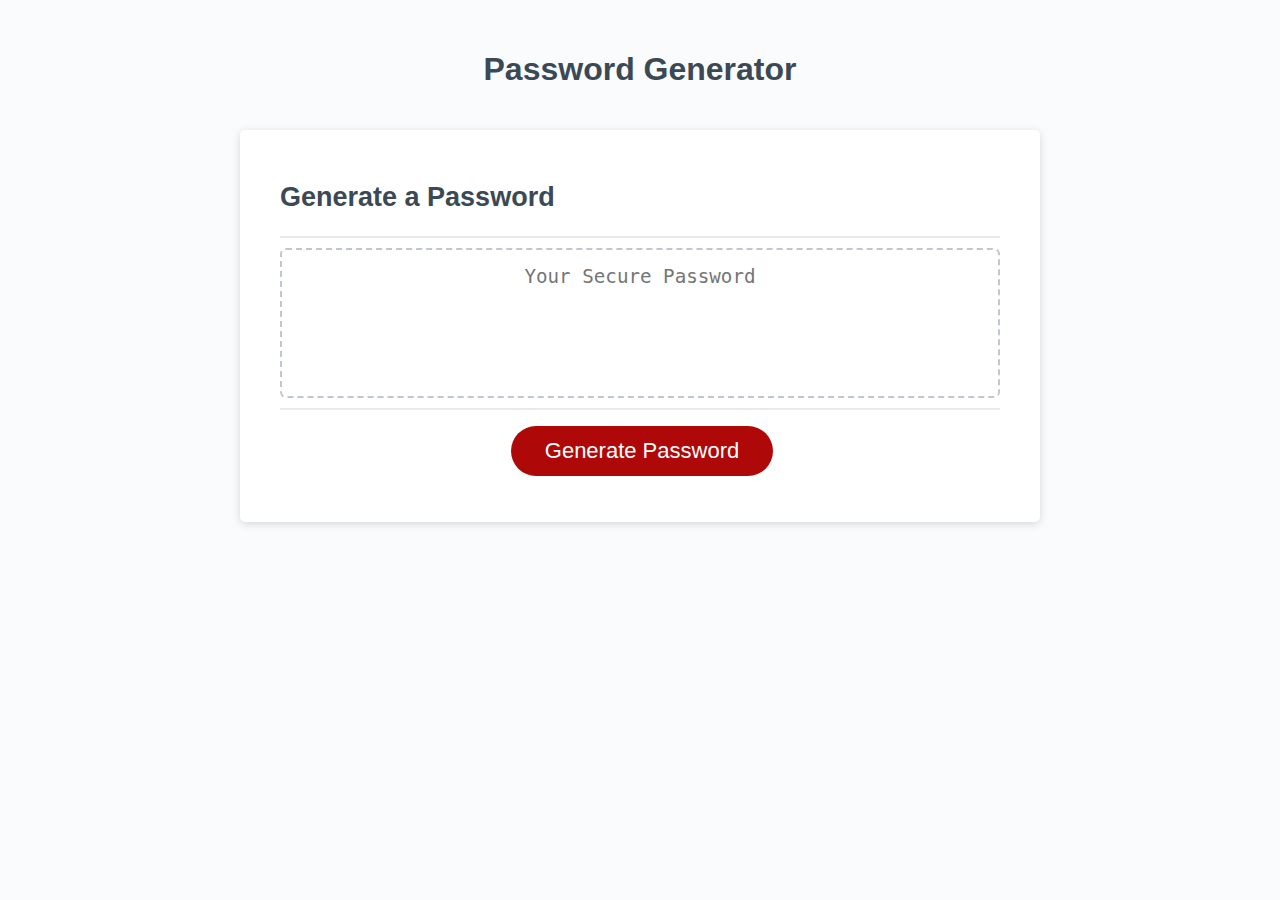
==== index.htm @ b34b8198 "just added" ====
<!DOCTYPE html>
<html lang="en">

<head>
    <meta charset="UTF-8" />
    <meta name="viewport" content="width=device-width, initial-scale=1.0" />
    <meta http-equiv="X-UA-Compatible" content="ie=edge" />
    <title>Password Generator</title>
    <link rel="stylesheet" href="style.css" />
</head>

<body>
    <div class="wrapper">
        <header>
            <h1>Password Generator</h1>
        </header>
        <div class="card">
            <div class="card-header">
                <h2>Generate a Password</h2>
            </div>
            <div class="card-body">
                <textarea readonly id="password" placeholder="Your Secure Password"
                    aria-label="Generated Password"></textarea>
            </div>
            <div class="card-footer">
                <button id="generate" class="btn">Generate Password</button>
            </div>
        </div>
    </div>
    <script src="script.js"></script>
</body>

</html>
---- style.css ----
*,
*::before,
*::after {
  box-sizing: border-box;
}

html,
body,
.wrapper {
  height: 100%;
  margin: 0;
  padding: 0;
}

body {
  font-family: sans-serif;
  background-color: #f9fbfd;
}

.wrapper {
  padding-top: 30px;
  padding-left: 20px;
  padding-right: 20px;
}

header {
  text-align: center;
  padding: 20px;
  padding-top: 0px;
  color: hsl(206, 17%, 28%);
}

.card {
  background-color: hsl(0, 0%, 100%);
  border-radius: 5px;
  border-width: 1px;
  box-shadow: rgba(0, 0, 0, 0.15) 0px 2px 8px 0px;
  color: hsl(206, 17%, 28%);
  font-size: 18px;
  margin: 0 auto;
  max-width: 800px;
  padding: 30px 40px;
}

.card-header::after {
  content: " ";
  display: block;
  width: 100%;
  background: #e7e9eb;
  height: 2px;
}

.card-body {
  min-height: 100px;
}

.card-footer {
  text-align: center;
}

.card-footer::before {
  content: " ";
  display: block;
  width: 100%;
  background: #e7e9eb;
  height: 2px;
}

.card-footer::after {
  content: " ";
  display: block;
  clear: both;
}

.btn {
  border: none;
  background-color: hsl(360, 91%, 36%);
  border-radius: 25px;
  box-shadow: rgba(0, 0, 0, 0.1) 0px 1px 6px 0px rgba(0, 0, 0, 0.2) 0px 1px 1px
    0px;
  color: hsl(0, 0%, 100%);
  display: inline-block;
  font-size: 22px;
  line-height: 22px;
  margin: 16px 16px 16px 20px;
  padding: 14px 34px;
  text-align: center;
  cursor: pointer;
}

button[disabled] {
  cursor: default;
  background: #c0c7cf;
}

.float-right {
  float: right;
}

#password {
  -webkit-appearance: none;
  -moz-appearance: none;
  appearance: none;
  border: none;
  display: block;
  width: 100%;
  padding-top: 15px;
  padding-left: 15px;
  padding-right: 15px;
  padding-bottom: 85px;
  font-size: 1.2rem;
  text-align: center;
  margin-top: 10px;
  margin-bottom: 10px;
  border: 2px dashed #c0c7cf;
  border-radius: 6px;
  resize: none;
  overflow: hidden;
}

@media (max-width: 690px) {
  .btn {
    font-size: 1rem;
    margin: 16px 0px 0px 0px;
    padding: 10px 15px;
  }

  #password {
    font-size: 1rem;
  }
}

@media (max-width: 500px) {
  .btn {
    font-size: 0.8rem;
  }
}
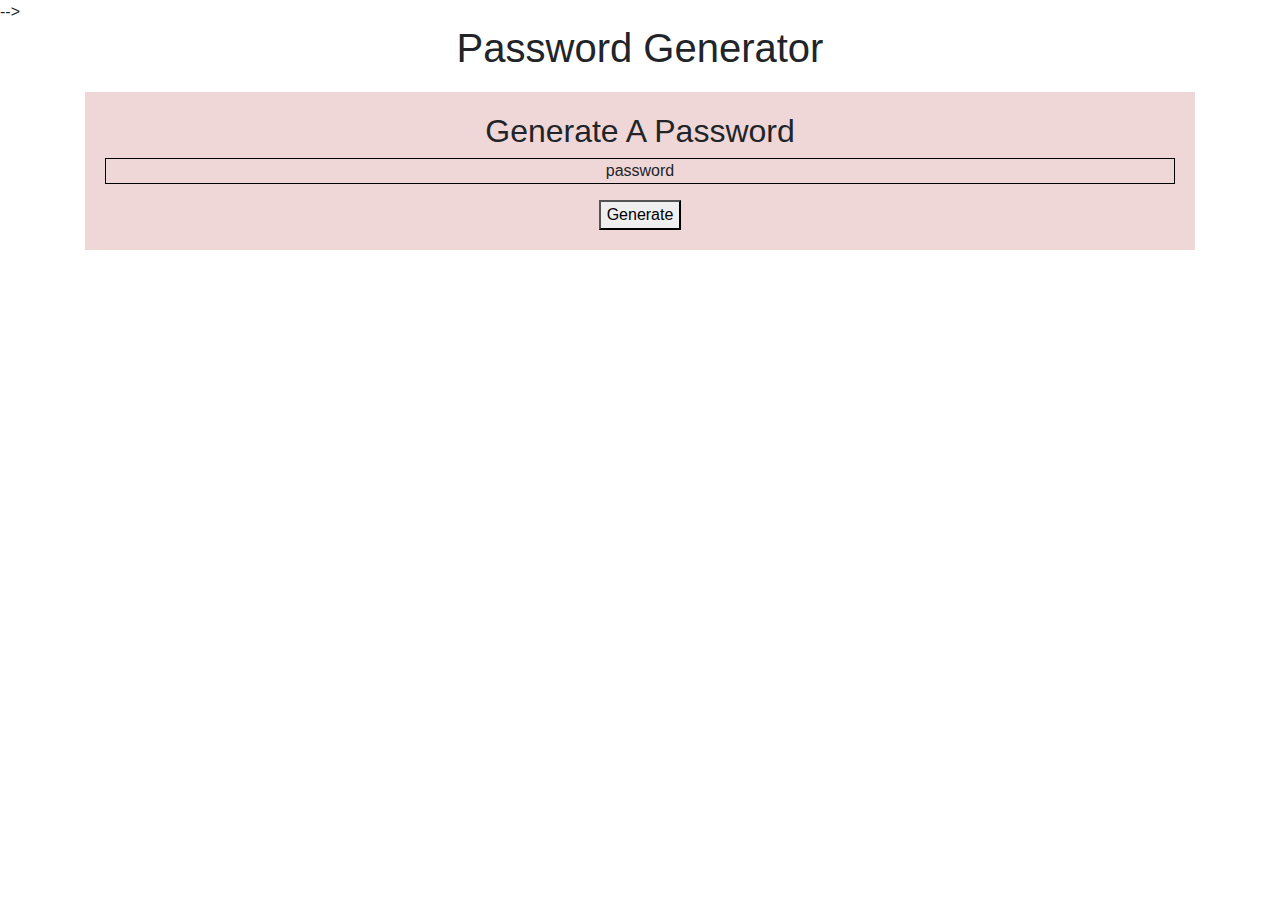
==== commit f3c31aa2: "recent changes" ====
--- a/index.htm
+++ b/index.htm
@@ -1,33 +1,57 @@
-<!DOCTYPE html>
+<!doctype html>
 <html lang="en">
 
 <head>
-    <meta charset="UTF-8" />
-    <meta name="viewport" content="width=device-width, initial-scale=1.0" />
-    <meta http-equiv="X-UA-Compatible" content="ie=edge" />
+
+    -->
+
+    <!-- Required meta tags -->
+    <meta charset="utf-8">
+    <meta name="viewport" content="width=device-width, initial-scale=1, shrink-to-fit=no">
+
+    <!-- Bootstrap CSS -->
+    <!-- stylesheet included, style.css -->
+    <link rel="stylesheet" href="https://stackpath.bootstrapcdn.com/bootstrap/4.4.1/css/bootstrap.min.css"
+        integrity="sha384-Vkoo8x4CGsO3+Hhxv8T/Q5PaXtkKtu6ug5TOeNV6gBiFeWPGFN9MuhOf23Q9Ifjh" crossorigin="anonymous">
+
+    <link rel="stylesheet" href="style.css">
+    <script src='script.js'></script>
+
     <title>Password Generator</title>
-    <link rel="stylesheet" href="style.css" />
 </head>
 
 <body>
-    <div class="wrapper">
-        <header>
-            <h1>Password Generator</h1>
-        </header>
-        <div class="card">
-            <div class="card-header">
-                <h2>Generate a Password</h2>
-            </div>
-            <div class="card-body">
-                <textarea readonly id="password" placeholder="Your Secure Password"
-                    aria-label="Generated Password"></textarea>
-            </div>
-            <div class="card-footer">
-                <button id="generate" class="btn">Generate Password</button>
-            </div>
+    <div class="container">
+        <!-- Content here -->
+        <h1 style="text-align: center;">Password Generator</h1>
+
+        <div class="container_1">
+            <h2 style="text-align: center;">Generate A Password</h1>
+
+                <p id="displayPass" style="border: 1px solid black; align-items: center;">password</p>
+                <button type="button" onClick="passGenerator()">Generate</button>
+
         </div>
+
     </div>
-    <script src="script.js"></script>
+    <!-- This is footer -->
+    <!-- <footer id="sticky-footer1" class="py-4 bg-dark text-white-50">
+        <div class="container text-center">
+            <small>Love you All</small>
+        </div>
+    </footer> -->
+
+    <!-- Optional JavaScript -->
+    <!-- jQuery first, then Popper.js, then Bootstrap JS -->
+    <script src="https://code.jquery.com/jquery-3.4.1.slim.min.js"
+        integrity="sha384-J6qa4849blE2+poT4WnyKhv5vZF5SrPo0iEjwBvKU7imGFAV0wwj1yYfoRSJoZ+n"
+        crossorigin="anonymous"></script>
+    <script src="https://cdn.jsdelivr.net/npm/popper.js@1.16.0/dist/umd/popper.min.js"
+        integrity="sha384-Q6E9RHvbIyZFJoft+2mJbHaEWldlvI9IOYy5n3zV9zzTtmI3UksdQRVvoxMfooAo"
+        crossorigin="anonymous"></script>
+    <script src="https://stackpath.bootstrapcdn.com/bootstrap/4.4.1/js/bootstrap.min.js"
+        integrity="sha384-wfSDF2E50Y2D1uUdj0O3uMBJnjuUD4Ih7YwaYd1iqfktj0Uod8GCExl3Og8ifwB6"
+        crossorigin="anonymous"></script>
 </body>
 
 </html>--- a/style.css
+++ b/style.css
@@ -1,137 +1,15 @@
-*,
-*::before,
-*::after {
-  box-sizing: border-box;
+
+@@ -0,0 +1,14 @@
+.container{
+    background-color: #f1f1f196;
+    margin-top: 150px;
+    padding: 20px;
+    text-align: center;
 }
 
-html,
-body,
-.wrapper {
-  height: 100%;
-  margin: 0;
-  padding: 0;
+.container_1{
+    background-color: #db9d9d67;
+    margin-top: 20px;
+    padding: 20px;
+    text-align: center;
 }
-
-body {
-  font-family: sans-serif;
-  background-color: #f9fbfd;
-}
-
-.wrapper {
-  padding-top: 30px;
-  padding-left: 20px;
-  padding-right: 20px;
-}
-
-header {
-  text-align: center;
-  padding: 20px;
-  padding-top: 0px;
-  color: hsl(206, 17%, 28%);
-}
-
-.card {
-  background-color: hsl(0, 0%, 100%);
-  border-radius: 5px;
-  border-width: 1px;
-  box-shadow: rgba(0, 0, 0, 0.15) 0px 2px 8px 0px;
-  color: hsl(206, 17%, 28%);
-  font-size: 18px;
-  margin: 0 auto;
-  max-width: 800px;
-  padding: 30px 40px;
-}
-
-.card-header::after {
-  content: " ";
-  display: block;
-  width: 100%;
-  background: #e7e9eb;
-  height: 2px;
-}
-
-.card-body {
-  min-height: 100px;
-}
-
-.card-footer {
-  text-align: center;
-}
-
-.card-footer::before {
-  content: " ";
-  display: block;
-  width: 100%;
-  background: #e7e9eb;
-  height: 2px;
-}
-
-.card-footer::after {
-  content: " ";
-  display: block;
-  clear: both;
-}
-
-.btn {
-  border: none;
-  background-color: hsl(360, 91%, 36%);
-  border-radius: 25px;
-  box-shadow: rgba(0, 0, 0, 0.1) 0px 1px 6px 0px rgba(0, 0, 0, 0.2) 0px 1px 1px
-    0px;
-  color: hsl(0, 0%, 100%);
-  display: inline-block;
-  font-size: 22px;
-  line-height: 22px;
-  margin: 16px 16px 16px 20px;
-  padding: 14px 34px;
-  text-align: center;
-  cursor: pointer;
-}
-
-button[disabled] {
-  cursor: default;
-  background: #c0c7cf;
-}
-
-.float-right {
-  float: right;
-}
-
-#password {
-  -webkit-appearance: none;
-  -moz-appearance: none;
-  appearance: none;
-  border: none;
-  display: block;
-  width: 100%;
-  padding-top: 15px;
-  padding-left: 15px;
-  padding-right: 15px;
-  padding-bottom: 85px;
-  font-size: 1.2rem;
-  text-align: center;
-  margin-top: 10px;
-  margin-bottom: 10px;
-  border: 2px dashed #c0c7cf;
-  border-radius: 6px;
-  resize: none;
-  overflow: hidden;
-}
-
-@media (max-width: 690px) {
-  .btn {
-    font-size: 1rem;
-    margin: 16px 0px 0px 0px;
-    padding: 10px 15px;
-  }
-
-  #password {
-    font-size: 1rem;
-  }
-}
-
-@media (max-width: 500px) {
-  .btn {
-    font-size: 0.8rem;
-  }
-}
